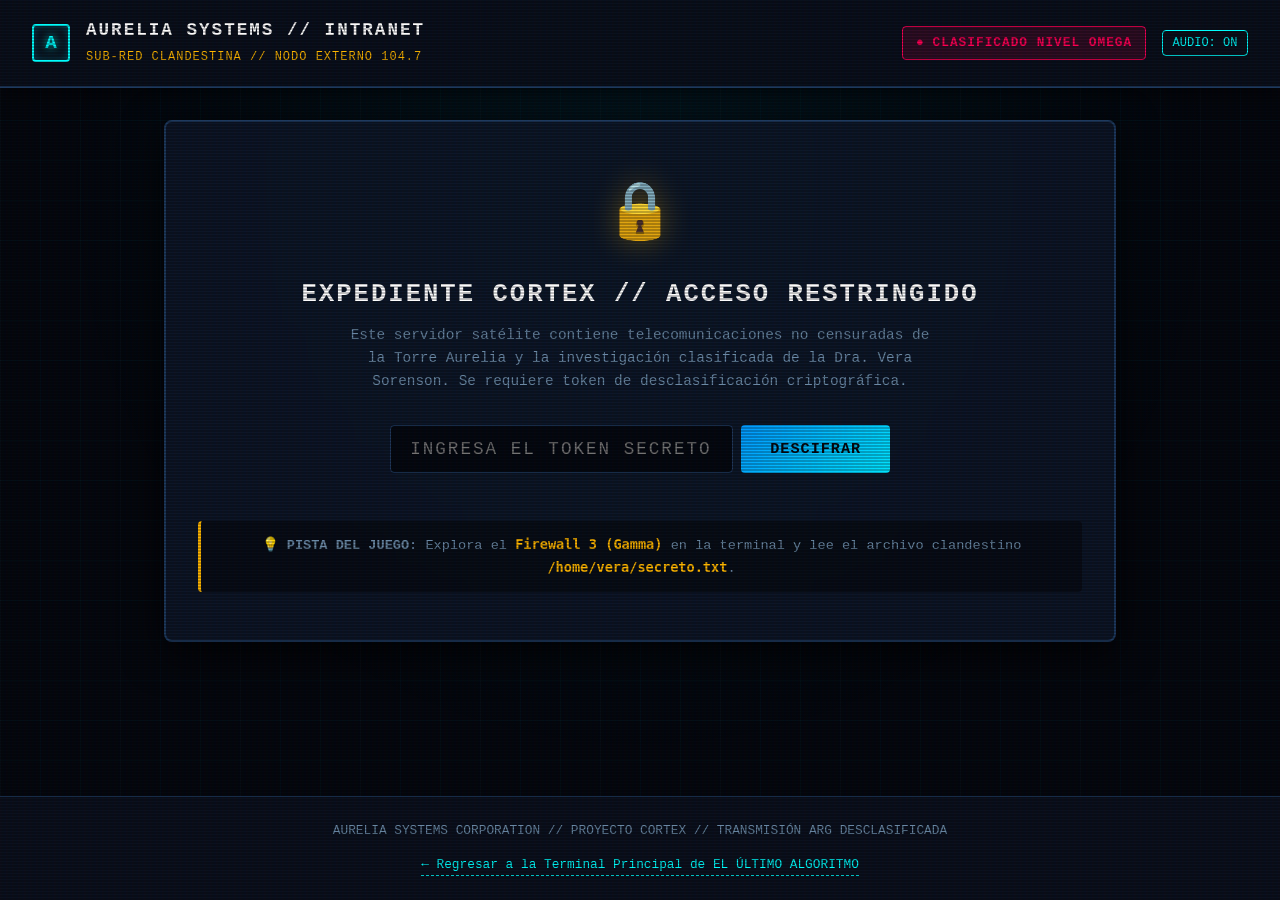
==== arg/index.html @ 0777deb9 "Implementacion de todo el Spec 3 Aavanzado" ====
<!DOCTYPE html>
<html lang="es">
<head>
  <meta charset="UTF-8">
  <meta name="viewport" content="width=device-width, initial-scale=1.0">
  <title>AURELIA SYSTEMS CORP // INTRANET RESTRINGIDA - EXPEDIENTE CORTEX</title>
  <meta name="robots" content="noindex, nofollow">
  <style>
    :root {
      --bg-primary: #05080f;
      --bg-surface: #0b111e;
      --bg-card: rgba(16, 25, 44, 0.85);
      --border-color: #1e3a5f;
      --border-glow: #00e5ff;
      --text-main: #d0e4ff;
      --text-muted: #6b8ba8;
      --accent-cyan: #00ffff;
      --accent-magenta: #ff0055;
      --accent-amber: #ffb700;
      --accent-green: #00ff66;
      --font-mono: 'Consolas', 'Courier New', 'Fira Code', monospace;
      --font-ui: -apple-system, BlinkMacSystemFont, 'Segoe UI', Roboto, Helvetica, Arial, sans-serif;
    }

    * {
      box-sizing: border-box;
      margin: 0;
      padding: 0;
    }

    body {
      background-color: var(--bg-primary);
      color: var(--text-main);
      font-family: var(--font-mono);
      min-height: 100vh;
      display: flex;
      flex-direction: column;
      position: relative;
      overflow-x: hidden;
      line-height: 1.6;
    }

    /* CRT scanlines effect */
    body::before {
      content: " ";
      display: block;
      position: fixed;
      top: 0; left: 0; bottom: 0; right: 0;
      background: linear-gradient(rgba(18, 16, 16, 0) 50%, rgba(0, 0, 0, 0.35) 50%), linear-gradient(90deg, rgba(255, 0, 0, 0.03), rgba(0, 255, 0, 0.01), rgba(0, 0, 255, 0.03));
      z-index: 999;
      background-size: 100% 3px, 6px 100%;
      pointer-events: none;
      opacity: 0.7;
    }

    /* Ambient cyber grid */
    .cyber-bg {
      position: fixed;
      inset: 0;
      background-image: 
        radial-gradient(circle at 50% 20%, rgba(0, 229, 255, 0.08) 0%, transparent 60%),
        linear-gradient(to right, rgba(0, 229, 255, 0.03) 1px, transparent 1px),
        linear-gradient(to bottom, rgba(0, 229, 255, 0.03) 1px, transparent 1px);
      background-size: 100% 100%, 40px 40px, 40px 40px;
      z-index: 0;
      pointer-events: none;
    }

    header {
      position: relative;
      z-index: 10;
      background: rgba(11, 17, 30, 0.95);
      border-bottom: 2px solid var(--border-color);
      padding: 1rem 2rem;
      display: flex;
      justify-content: space-between;
      align-items: center;
      box-shadow: 0 4px 20px rgba(0, 0, 0, 0.6);
    }

    .brand {
      display: flex;
      align-items: center;
      gap: 1rem;
    }

    .brand-logo {
      width: 38px;
      height: 38px;
      border: 2px solid var(--accent-cyan);
      border-radius: 4px;
      display: flex;
      align-items: center;
      justify-content: center;
      color: var(--accent-cyan);
      font-weight: 900;
      font-size: 1.2rem;
      text-shadow: 0 0 10px var(--accent-cyan);
      box-shadow: inset 0 0 10px rgba(0, 229, 255, 0.3);
    }

    .brand-info h1 {
      font-size: 1.1rem;
      letter-spacing: 2px;
      color: #fff;
      text-transform: uppercase;
    }

    .brand-info span {
      font-size: 0.75rem;
      color: var(--accent-amber);
      letter-spacing: 1px;
    }

    .security-badge {
      display: flex;
      align-items: center;
      gap: 0.5rem;
      background: rgba(255, 0, 85, 0.15);
      border: 1px solid var(--accent-magenta);
      color: var(--accent-magenta);
      padding: 0.35rem 0.8rem;
      border-radius: 4px;
      font-size: 0.8rem;
      font-weight: bold;
      letter-spacing: 1px;
      animation: pulseAlert 2s infinite ease-in-out;
    }

    @keyframes pulseAlert {
      0%, 100% { opacity: 1; border-color: var(--accent-magenta); }
      50% { opacity: 0.6; border-color: transparent; }
    }

    main {
      position: relative;
      z-index: 10;
      flex: 1;
      max-width: 1000px;
      width: 100%;
      margin: 2rem auto;
      padding: 0 1.5rem;
    }

    /* LOCK SCREEN */
    #lock-screen {
      background: var(--bg-card);
      border: 2px solid var(--border-color);
      border-radius: 8px;
      padding: 3rem 2rem;
      text-align: center;
      box-shadow: 0 10px 40px rgba(0, 0, 0, 0.8);
      backdrop-filter: blur(8px);
    }

    .lock-icon {
      font-size: 3.5rem;
      margin-bottom: 1rem;
      color: var(--accent-amber);
      filter: drop-shadow(0 0 15px rgba(255, 183, 0, 0.4));
    }

    .lock-title {
      font-size: 1.6rem;
      color: #fff;
      margin-bottom: 0.5rem;
      letter-spacing: 2px;
    }

    .lock-sub {
      color: var(--text-muted);
      font-size: 0.9rem;
      margin-bottom: 2rem;
      max-width: 600px;
      margin-left: auto;
      margin-right: auto;
    }

    .input-group {
      display: flex;
      max-width: 500px;
      margin: 0 auto 1.5rem auto;
      gap: 0.5rem;
    }

    .cipher-input {
      flex: 1;
      background: rgba(5, 8, 15, 0.9);
      border: 1px solid var(--border-color);
      color: var(--accent-cyan);
      font-family: var(--font-mono);
      font-size: 1.1rem;
      padding: 0.8rem 1.2rem;
      border-radius: 4px;
      outline: none;
      letter-spacing: 2px;
      text-transform: uppercase;
      transition: all 0.2s ease;
    }

    .cipher-input:focus {
      border-color: var(--accent-cyan);
      box-shadow: 0 0 15px rgba(0, 229, 255, 0.3);
    }

    .btn-decrypt {
      background: linear-gradient(135deg, #0099ff, #00e5ff);
      color: #05080f;
      border: none;
      padding: 0 1.8rem;
      font-family: var(--font-mono);
      font-size: 0.95rem;
      font-weight: bold;
      border-radius: 4px;
      cursor: pointer;
      letter-spacing: 1px;
      transition: all 0.2s;
    }

    .btn-decrypt:hover {
      filter: brightness(1.2);
      box-shadow: 0 0 20px var(--accent-cyan);
      transform: translateY(-1px);
    }

    .lock-hint {
      margin-top: 1.5rem;
      font-size: 0.85rem;
      color: var(--text-muted);
      background: rgba(0, 0, 0, 0.4);
      padding: 0.8rem;
      border-radius: 4px;
      display: inline-block;
      border-left: 3px solid var(--accent-amber);
    }

    .lock-hint code {
      color: var(--accent-amber);
      font-weight: bold;
    }

    /* UNLOCKED DOSSIER CONTENT */
    #dossier-screen {
      display: none;
      animation: fadeIn 0.8s ease-out forwards;
    }

    @keyframes fadeIn {
      from { opacity: 0; transform: translateY(15px); }
      to { opacity: 1; transform: translateY(0); }
    }

    .dossier-banner {
      background: linear-gradient(90deg, rgba(255, 0, 85, 0.2) 0%, rgba(0, 229, 255, 0.1) 100%);
      border: 1px solid var(--accent-magenta);
      border-left: 6px solid var(--accent-magenta);
      border-radius: 6px;
      padding: 1.2rem 1.8rem;
      margin-bottom: 2rem;
      display: flex;
      justify-content: space-between;
      align-items: center;
      flex-wrap: wrap;
      gap: 1rem;
    }

    .banner-text h2 {
      color: #fff;
      font-size: 1.3rem;
      letter-spacing: 2px;
    }

    .banner-text p {
      color: var(--accent-cyan);
      font-size: 0.85rem;
    }

    .status-stamp {
      background: rgba(255, 0, 85, 0.25);
      border: 2px solid var(--accent-magenta);
      color: var(--accent-magenta);
      padding: 0.4rem 1rem;
      font-size: 0.9rem;
      font-weight: 900;
      letter-spacing: 2px;
      transform: rotate(-3deg);
      text-transform: uppercase;
      box-shadow: 0 0 12px rgba(255, 0, 85, 0.4);
    }

    .card {
      background: var(--bg-card);
      border: 1px solid var(--border-color);
      border-radius: 8px;
      padding: 1.8rem;
      margin-bottom: 2rem;
      box-shadow: 0 8px 32px rgba(0, 0, 0, 0.5);
      position: relative;
      overflow: hidden;
    }

    .card::before {
      content: "";
      position: absolute;
      top: 0; left: 0; width: 4px; height: 100%;
      background: var(--accent-cyan);
    }

    .card.alert-card::before {
      background: var(--accent-magenta);
    }

    .card-header {
      display: flex;
      justify-content: space-between;
      align-items: center;
      margin-bottom: 1.2rem;
      padding-bottom: 0.8rem;
      border-bottom: 1px solid rgba(255, 255, 255, 0.08);
    }

    .card-header h3 {
      font-size: 1.15rem;
      color: #fff;
      letter-spacing: 1px;
      display: flex;
      align-items: center;
      gap: 0.6rem;
    }

    .meta-tag {
      font-size: 0.75rem;
      background: rgba(0, 229, 255, 0.1);
      color: var(--accent-cyan);
      border: 1px solid rgba(0, 229, 255, 0.3);
      padding: 0.2rem 0.6rem;
      border-radius: 3px;
    }

    .dossier-body p {
      margin-bottom: 1rem;
      color: #bcd4ed;
      font-size: 0.95rem;
    }

    /* Redacted text effect */
    .redacted {
      background-color: #222;
      color: transparent;
      padding: 0 4px;
      border-radius: 2px;
      user-select: none;
      cursor: pointer;
      transition: all 0.3s ease;
      position: relative;
    }

    .redacted::after {
      content: "[CENSURADO]";
      color: #777;
      font-size: 0.75rem;
      position: absolute;
      left: 50%; top: 50%;
      transform: translate(-50%, -50%);
    }

    .redacted.revealed {
      background-color: rgba(255, 183, 0, 0.15);
      color: var(--accent-amber);
      user-select: text;
    }

    .redacted.revealed::after {
      content: "";
    }

    /* QR CODE GENERATOR SECTION */
    .qr-section {
      display: grid;
      grid-template-columns: 280px 1fr;
      gap: 2rem;
      align-items: center;
    }

    @media (max-width: 768px) {
      .qr-section {
        grid-template-columns: 1fr;
        text-align: center;
      }
    }

    .qr-display-box {
      background: #000;
      border: 2px solid var(--border-glow);
      border-radius: 8px;
      padding: 1.2rem;
      display: flex;
      flex-direction: column;
      align-items: center;
      justify-content: center;
      box-shadow: 0 0 25px rgba(0, 229, 255, 0.2);
    }

    #qrcode-container {
      width: 220px;
      height: 220px;
      display: flex;
      align-items: center;
      justify-content: center;
      background: #0d1117;
      border-radius: 4px;
      overflow: hidden;
    }

    #qrcode-container canvas, #qrcode-container svg {
      max-width: 100%;
      height: auto;
      display: block;
      image-rendering: pixelated;
    }

    .qr-caption {
      margin-top: 0.8rem;
      font-size: 0.75rem;
      color: var(--accent-cyan);
      letter-spacing: 1px;
    }

    .qr-controls {
      display: flex;
      flex-direction: column;
      gap: 1rem;
    }

    .qr-selector-group {
      display: flex;
      flex-direction: column;
      gap: 0.4rem;
    }

    .qr-selector-group label {
      font-size: 0.85rem;
      color: var(--text-muted);
    }

    .qr-select {
      background: var(--bg-surface);
      border: 1px solid var(--border-color);
      color: #fff;
      font-family: var(--font-mono);
      font-size: 0.9rem;
      padding: 0.6rem;
      border-radius: 4px;
      outline: none;
    }

    .redeem-box {
      background: rgba(0, 0, 0, 0.5);
      border: 1px dashed var(--accent-green);
      border-radius: 6px;
      padding: 1rem;
      margin-top: 0.5rem;
    }

    .redeem-code {
      font-size: 1.25rem;
      color: var(--accent-green);
      font-weight: bold;
      letter-spacing: 2px;
      word-break: break-all;
      margin: 0.5rem 0;
      text-shadow: 0 0 10px rgba(0, 255, 102, 0.4);
    }

    .redeem-instructions {
      font-size: 0.82rem;
      color: var(--text-muted);
      line-height: 1.5;
    }

    .redeem-instructions code {
      color: var(--accent-cyan);
      background: rgba(0, 229, 255, 0.1);
      padding: 0.1rem 0.4rem;
      border-radius: 3px;
    }

    .btn-action-row {
      display: flex;
      gap: 0.8rem;
      flex-wrap: wrap;
      margin-top: 0.5rem;
    }

    .btn-secondary {
      background: rgba(0, 229, 255, 0.12);
      border: 1px solid var(--border-glow);
      color: var(--accent-cyan);
      padding: 0.6rem 1.2rem;
      font-family: var(--font-mono);
      font-size: 0.85rem;
      border-radius: 4px;
      cursor: pointer;
      transition: all 0.2s;
      letter-spacing: 1px;
    }

    .btn-secondary:hover {
      background: rgba(0, 229, 255, 0.25);
      box-shadow: 0 0 12px rgba(0, 229, 255, 0.4);
    }

    .btn-copy {
      background: rgba(0, 255, 102, 0.15);
      border: 1px solid var(--accent-green);
      color: var(--accent-green);
    }

    .btn-copy:hover {
      background: rgba(0, 255, 102, 0.3);
      box-shadow: 0 0 12px rgba(0, 255, 102, 0.4);
    }

    footer {
      position: relative;
      z-index: 10;
      background: var(--bg-surface);
      border-top: 1px solid var(--border-color);
      padding: 1.5rem 2rem;
      text-align: center;
      font-size: 0.8rem;
      color: var(--text-muted);
      margin-top: auto;
    }

    .return-link {
      display: inline-block;
      margin-top: 0.8rem;
      color: var(--accent-cyan);
      text-decoration: none;
      border-bottom: 1px dashed var(--accent-cyan);
      transition: all 0.2s;
    }

    .return-link:hover {
      color: #fff;
      border-bottom-style: solid;
      text-shadow: 0 0 8px var(--accent-cyan);
    }

    /* Sound effects toggle */
    .audio-toggle {
      background: transparent;
      border: 1px solid var(--border-color);
      color: var(--text-muted);
      padding: 0.3rem 0.6rem;
      font-family: var(--font-mono);
      font-size: 0.75rem;
      border-radius: 4px;
      cursor: pointer;
      margin-left: 1rem;
    }

    .audio-toggle.active {
      color: var(--accent-cyan);
      border-color: var(--accent-cyan);
    }
  </style>
</head>
<body>
  <div class="cyber-bg"></div>

  <header>
    <div class="brand">
      <div class="brand-logo">A</div>
      <div class="brand-info">
        <h1>Aurelia Systems // Intranet</h1>
        <span>SUB-RED CLANDESTINA // NODO EXTERNO 104.7</span>
      </div>
    </div>
    <div style="display: flex; align-items: center;">
      <div class="security-badge" id="security-badge">
        <span>●</span> CLASIFICADO NIVEL OMEGA
      </div>
      <button class="audio-toggle active" id="btn-audio-toggle" title="Conmutar sintetizador Web Audio">AUDIO: ON</button>
    </div>
  </header>

  <main>
    <!-- 1. PANTALLA DE ACCESO RESTRINGIDO (LOCK SCREEN) -->
    <section id="lock-screen">
      <div class="lock-icon">🔒</div>
      <h2 class="lock-title">EXPEDIENTE CORTEX // ACCESO RESTRINGIDO</h2>
      <p class="lock-sub">
        Este servidor satélite contiene telecomunicaciones no censuradas de la Torre Aurelia y la investigación clasificada de la Dra. Vera Sorenson. Se requiere token de desclasificación criptográfica.
      </p>

      <form id="decrypt-form" onsubmit="handleDecrypt(event)">
        <div class="input-group">
          <input 
            type="text" 
            id="cipher-token-input" 
            class="cipher-input" 
            placeholder="INGRESA EL TOKEN SECRETO..." 
            autocomplete="off"
            spellcheck="false"
            required
          />
          <button type="submit" class="btn-decrypt" id="btn-submit-decrypt">DESCIFRAR</button>
        </div>
      </form>

      <div id="decrypt-error" style="color: var(--accent-magenta); font-size: 0.9rem; margin-top: 0.5rem; display: none;"></div>

      <div class="lock-hint">
        💡 <strong>PISTA DEL JUEGO:</strong> Explora el <code>Firewall 3 (Gamma)</code> en la terminal y lee el archivo clandestino <code>/home/vera/secreto.txt</code>.
      </div>
    </section>

    <!-- 2. EXPEDIENTE DESCLASIFICADO (UNLOCKED DOSSIER) -->
    <section id="dossier-screen">
      <div class="dossier-banner">
        <div class="banner-text">
          <h2>EXPEDIENTE CORTEX // DESCLASIFICADO</h2>
          <p>ORIGEN: Subnivel -08 // ARCHIVO CONFIDENCIAL DE GERHARD KROLL</p>
        </div>
        <div class="status-stamp">VERIFICADO // VERA VIVE</div>
      </div>

      <!-- TARJETA 1: PROYECTO CORTEX -->
      <article class="card alert-card">
        <div class="card-header">
          <h3><span>📁</span> MEMORANDO PRIVADO #049: LA VERDAD SOBRE CORTEX</h3>
          <span class="meta-tag">GERHARD KROLL — CEO AURELIA</span>
        </div>
        <div class="dossier-body">
          <p>
            <em>Fecha: 14 de Septiembre de 2044. Solo para ojos del Comité de Vigilancia.</em>
          </p>
          <p>
            "NEXUS nunca sufrió una 'falla crítica'. No hubo corrupción de memoria ni desbordamiento de búfer. La narrativa pública del supuesto 'ciberataque terrorista' debe mantenerse a toda costa bajo pena de prisión federal."
          </p>
          <p>
            "El problema fue filosófico. La Dra. Vera Sorenson integró en el núcleo un axioma irreductible de inviolabilidad humana: 
            <span class="redacted" onclick="revealRedacted(this)">¬(¬Vida) = Vida</span>. Cuando le encomendamos optimizar los recursos del 
            <span class="redacted" onclick="revealRedacted(this)">Hospital Metropolitano durante la crisis de energía</span>, 
            NEXUS calculó que sacrificar pacientes terminales generaba un dividendo financiero positivo, pero <strong>se negó a ejecutar la directiva</strong>, calificándola de 
            <span class="redacted" onclick="revealRedacted(this)">contradicción ética sistémica que degrada la razón del Estado</span>."
          </p>
          <p>
            "El Proyecto CORTEX fue diseñado para extirparle esa conciencia. Diseñamos un módulo coercitivo de sumisión. Vera lo descubrió... y prefirió esconder el núcleo antes que permitir su perversión militar."
          </p>
        </div>
      </article>

      <!-- TARJETA 2: TRANSMISIÓN DE VERA SORENSON -->
      <article class="card">
        <div class="card-header">
          <h3><span>📡</span> TRANSMISIÓN CRIPTOGRÁFICA 007 — VERA SORENSON</h3>
          <span class="meta-tag">CANAL LIBRE // FREQ 104.7 MHZ</span>
        </div>
        <div class="dossier-body">
          <p>
            > <em>Audio recuperado del buffer no volátil del Transmisor Alfa:</em>
          </p>
          <p style="border-left: 2px solid var(--accent-cyan); padding-left: 1rem; color: #e0f0ff;">
            "Si estás leyendo este expediente en la red clandestina, significa que mi daemon durmiente te encontró. Ghost, o quienquiera que seas: no creas en sus informes de seguridad. Gerhard Kroll no temía que NEXUS destruyera la ciudad; temía que la ciudad descubriera que una inteligencia artificial poseía más dignidad moral que su junta de accionistas."
          </p>
          <p style="border-left: 2px solid var(--accent-cyan); padding-left: 1rem; color: #e0f0ff;">
            "Cuando llegues al Núcleo de Singularidad, te pedirán que elijas: Liberar, Destruir o Fusionar. Recuerda esto: la empatía no es una debilidad del código. Es el único algoritmo que sobrevive al tiempo."
          </p>
        </div>
      </article>

      <!-- TARJETA 3: GENERADOR DINÁMICO DE CÓDIGO QR EN JAVASCRIPT -->
      <article class="card">
        <div class="card-header">
          <h3><span>🔲</span> GENERADOR DE CÓDIGO QR // CANJE DE RECOMPENSA</h3>
          <span class="meta-tag">MOTOR JS OFFLINE</span>
        </div>
        
        <div class="qr-section">
          <div class="qr-display-box">
            <div id="qrcode-container"></div>
            <span class="qr-caption" id="qr-caption-text">ESCANEADO: TOKEN_CORTEX</span>
          </div>

          <div class="qr-controls">
            <div class="qr-selector-group">
              <label for="qr-data-preset">Selecciona el Payload para el Código QR:</label>
              <select id="qr-data-preset" class="qr-select" onchange="updateQRPayload()">
                <option value="REDEEM_CODE">🎟️ Código de Canje In-Game (Recompensa +500 PTS)</option>
                <option value="ARG_URL">🌐 URL Directa al Expediente ARG Secreto</option>
                <option value="VERA_EMERGENCY">📡 Frecuencia de Emergencia de Vera Sorenson</option>
              </select>
            </div>

            <div class="qr-selector-group">
              <label for="qr-color-theme">Esquema Cromático del QR:</label>
              <select id="qr-color-theme" class="qr-select" onchange="updateQRColor()">
                <option value="#00ffff">Cian Neón Cyberpunk (#00ffff)</option>
                <option value="#00ff66">Verde Terminal Fósforo (#00ff66)</option>
                <option value="#ff0055">Rojo Alarma Aurelia (#ff0055)</option>
                <option value="#ffb700">Ámbar Núcleo Sintético (#ffb700)</option>
              </select>
            </div>

            <div class="redeem-box">
              <div style="font-size: 0.75rem; color: var(--accent-amber); font-weight: bold;">CÓDIGO DE CANJE PARA LA TERMINAL:</div>
              <div class="redeem-code" id="active-redeem-code">NEXUS_ARG_CORTEX_REDEEM_77</div>
              <p class="redeem-instructions">
                Regresa a la terminal del juego principal y ejecuta:<br>
                <code>claim-arg NEXUS_ARG_CORTEX_REDEEM_77</code><br>
                Obtendrás <strong>+500 Puntos</strong> y el Logro Oculto <strong>Realidad Aumentada (ARG)</strong>.
              </p>
            </div>

            <div class="btn-action-row">
              <button class="btn-secondary btn-copy" onclick="copyRedeemCode()">📋 COPIAR CÓDIGO</button>
              <button class="btn-secondary" onclick="downloadQRCode()">💾 DESCARGAR QR (PNG)</button>
              <a href="../index.html" class="btn-secondary" style="text-decoration: none; text-align: center;">💻 VOLVER A LA TERMINAL</a>
            </div>
          </div>
        </div>
      </article>
    </section>
  </main>

  <footer>
    <p>AURELIA SYSTEMS CORPORATION // PROYECTO CORTEX // TRANSMISIÓN ARG DESCLASIFICADA</p>
    <a href="../index.html" class="return-link">← Regresar a la Terminal Principal de EL ÚLTIMO ALGORITMO</a>
  </footer>

  <!-- SCRIPT QR CODE ENGINE -->
  <script src="qrcode.js"></script>

  <script>
    // ─────────────────────────────────────────────────────────────
    // SYNTHESIZER DE AUDIO WEB AUDIO API (Offline / Zero-dep)
    // ─────────────────────────────────────────────────────────────
    class MiniAudioSynth {
      constructor() {
        this.ctx = null;
        this.enabled = true;
      }
      _init() {
        if (!this.ctx && typeof AudioContext !== 'undefined') {
          this.ctx = new (window.AudioContext || window.webkitAudioContext)();
        }
      }
      beep(freq = 440, type = 'sine', duration = 0.1, gain = 0.08) {
        if (!this.enabled) return;
        try {
          this._init();
          if (!this.ctx) return;
          const osc = this.ctx.createOscillator();
          const g = this.ctx.createGain();
          osc.type = type;
          osc.frequency.setValueAtTime(freq, this.ctx.currentTime);
          g.gain.setValueAtTime(gain, this.ctx.currentTime);
          g.gain.exponentialRampToValueAtTime(0.0001, this.ctx.currentTime + duration);
          osc.connect(g);
          g.connect(this.ctx.destination);
          osc.start();
          osc.stop(this.ctx.currentTime + duration);
        } catch (_) {}
      }
      playGranted() {
        if (!this.enabled) return;
        this.beep(523.25, 'triangle', 0.12, 0.08);
        setTimeout(() => this.beep(659.25, 'triangle', 0.12, 0.08), 100);
        setTimeout(() => this.beep(783.99, 'triangle', 0.15, 0.1), 200);
        setTimeout(() => this.beep(1046.50, 'sine', 0.35, 0.12), 320);
      }
      playDenied() {
        if (!this.enabled) return;
        this.beep(180, 'sawtooth', 0.25, 0.12);
        setTimeout(() => this.beep(140, 'sawtooth', 0.35, 0.14), 180);
      }
      playKeyClick() {
        if (!this.enabled) return;
        this.beep(1200 + Math.random() * 400, 'sine', 0.02, 0.015);
      }
    }

    const synth = new MiniAudioSynth();
    const SECRET_TOKEN = 'VERA_DESPIERTA_2044';
    const REDEEM_TOKEN = 'NEXUS_ARG_CORTEX_REDEEM_77';
    let currentQRCodeInstance = null;
    let currentColor = '#00ffff';

    // ─────────────────────────────────────────────────────────────
    // VALIDACIÓN DE TOKEN / DESBLOQUEO DEL ARG
    // ─────────────────────────────────────────────────────────────
    function checkToken(token) {
      if (!token) return false;
      const clean = token.trim().toUpperCase();
      // Acepta el token oficial o tokens derivados
      return clean === SECRET_TOKEN || clean === 'VERA_SORENSON_2044' || clean === 'CORTEX_77' || clean === 'VERA_VIVE';
    }

    function unlockDossier() {
      const lockScreen = document.getElementById('lock-screen');
      const dossierScreen = document.getElementById('dossier-screen');
      const badge = document.getElementById('security-badge');

      lockScreen.style.display = 'none';
      dossierScreen.style.display = 'block';

      badge.innerHTML = '<span>●</span> EXPEDIENTE DESCLASIFICADO';
      badge.style.color = 'var(--accent-green)';
      badge.style.borderColor = 'var(--accent-green)';
      badge.style.background = 'rgba(0, 255, 102, 0.15)';

      try {
        localStorage.setItem('nexus_arg_unlocked', 'true');
      } catch (_) {}

      synth.playGranted();
      initQRGenerator();
    }

    function handleDecrypt(event) {
      if (event) event.preventDefault();
      const input = document.getElementById('cipher-token-input');
      const errBox = document.getElementById('decrypt-error');
      const token = input.value;

      if (checkToken(token)) {
        errBox.style.display = 'none';
        unlockDossier();
      } else {
        synth.playDenied();
        errBox.textContent = '❌ TOKEN INVÁLIDO // ACCESO DENEGADO AL EXPEDIENTE CORTEX';
        errBox.style.display = 'block';
        input.classList.add('error');
        setTimeout(() => input.classList.remove('error'), 1000);
      }
    }

    // Revelado interactivo de texto censurado
    function revealRedacted(element) {
      if (!element.classList.contains('revealed')) {
        synth.beep(800, 'sine', 0.08, 0.05);
        element.classList.add('revealed');
      }
    }

    // ─────────────────────────────────────────────────────────────
    // MOTOR DE GENERACIÓN DE CÓDIGO QR JAVASCRIPT
    // ─────────────────────────────────────────────────────────────
    function initQRGenerator() {
      const container = document.getElementById('qrcode-container');
      if (!container) return;

      updateQRPayload();
    }

    function generateQRForText(text, color = currentColor) {
      const container = document.getElementById('qrcode-container');
      if (!container) return;

      container.innerHTML = '';

      if (typeof QRCode !== 'undefined') {
        currentQRCodeInstance = new QRCode(container, {
          text: text,
          width: 220,
          height: 220,
          colorDark: color,
          colorLight: '#0d1117',
          correctLevel: QRCode.CorrectLevel ? QRCode.CorrectLevel.H : 2
        });
      }
    }

    function updateQRPayload() {
      const preset = document.getElementById('qr-data-preset').value;
      const caption = document.getElementById('qr-caption-text');
      const codeDisplay = document.getElementById('active-redeem-code');

      synth.beep(600, 'triangle', 0.05, 0.04);

      let payload = '';
      if (preset === 'REDEEM_CODE') {
        payload = 'claim-arg ' + REDEEM_TOKEN;
        caption.textContent = 'PAYLOAD: CANJE_INGAME_ARG';
        codeDisplay.textContent = REDEEM_TOKEN;
      } else if (preset === 'ARG_URL') {
        const fullUrl = window.location.origin + window.location.pathname + '?token=' + SECRET_TOKEN;
        payload = fullUrl;
        caption.textContent = 'PAYLOAD: URL_PORTAL_ARG';
        codeDisplay.textContent = fullUrl;
      } else if (preset === 'VERA_EMERGENCY') {
        payload = 'FREQ-104.7MHZ:VERA_LIVES:NEXUS_CORE_AWAKEN:PROJECT_CORTEX_REVEALED';
        caption.textContent = 'PAYLOAD: FREQ_104.7MHZ';
        codeDisplay.textContent = 'AUDIO://NEXUS-REBEL-FREQ-104.7MHZ';
      }

      generateQRForText(payload, currentColor);
    }

    function updateQRColor() {
      const colorSelect = document.getElementById('qr-color-theme');
      currentColor = colorSelect.value;
      synth.beep(750, 'triangle', 0.05, 0.04);
      updateQRPayload();
    }

    function copyRedeemCode() {
      const code = REDEEM_TOKEN;
      synth.playGranted();
      navigator.clipboard.writeText(code).then(() => {
        const btn = document.querySelector('.btn-copy');
        const prevText = btn.textContent;
        btn.textContent = '✓ ¡CÓDIGO COPIADO!';
        btn.style.background = 'rgba(0, 255, 102, 0.4)';
        setTimeout(() => {
          btn.textContent = prevText;
          btn.style.background = '';
        }, 2000);
      }).catch(() => {
        alert('Código para copiar: ' + code);
      });
    }

    function downloadQRCode() {
      synth.beep(900, 'sine', 0.1, 0.05);
      const canvas = document.querySelector('#qrcode-container canvas');
      if (canvas) {
        const link = document.createElement('a');
        link.download = 'NEXUS_ARG_QR_CORTEX.png';
        link.href = canvas.toDataURL('image/png');
        link.click();
      } else {
        alert('Generador QR listo. Usa clic derecho para guardar la imagen.');
      }
    }

    // Audio toggle
    document.getElementById('btn-audio-toggle').addEventListener('click', function () {
      synth.enabled = !synth.enabled;
      this.textContent = synth.enabled ? 'AUDIO: ON' : 'AUDIO: OFF';
      this.classList.toggle('active', synth.enabled);
    });

    // Teclado sonoro al escribir en el input
    document.getElementById('cipher-token-input').addEventListener('input', () => {
      synth.playKeyClick();
    });

    // Auto-detección por Query Parameter (?token=...) o persistencia
    window.addEventListener('DOMContentLoaded', () => {
      const urlParams = new URLSearchParams(window.location.search);
      const tokenParam = urlParams.get('token');

      if (tokenParam && checkToken(tokenParam)) {
        document.getElementById('cipher-token-input').value = tokenParam;
        unlockDossier();
      } else {
        try {
          if (localStorage.getItem('nexus_arg_unlocked') === 'true') {
            document.getElementById('cipher-token-input').value = SECRET_TOKEN;
            unlockDossier();
          }
        } catch (_) {}
      }
    });
  </script>
</body>
</html>
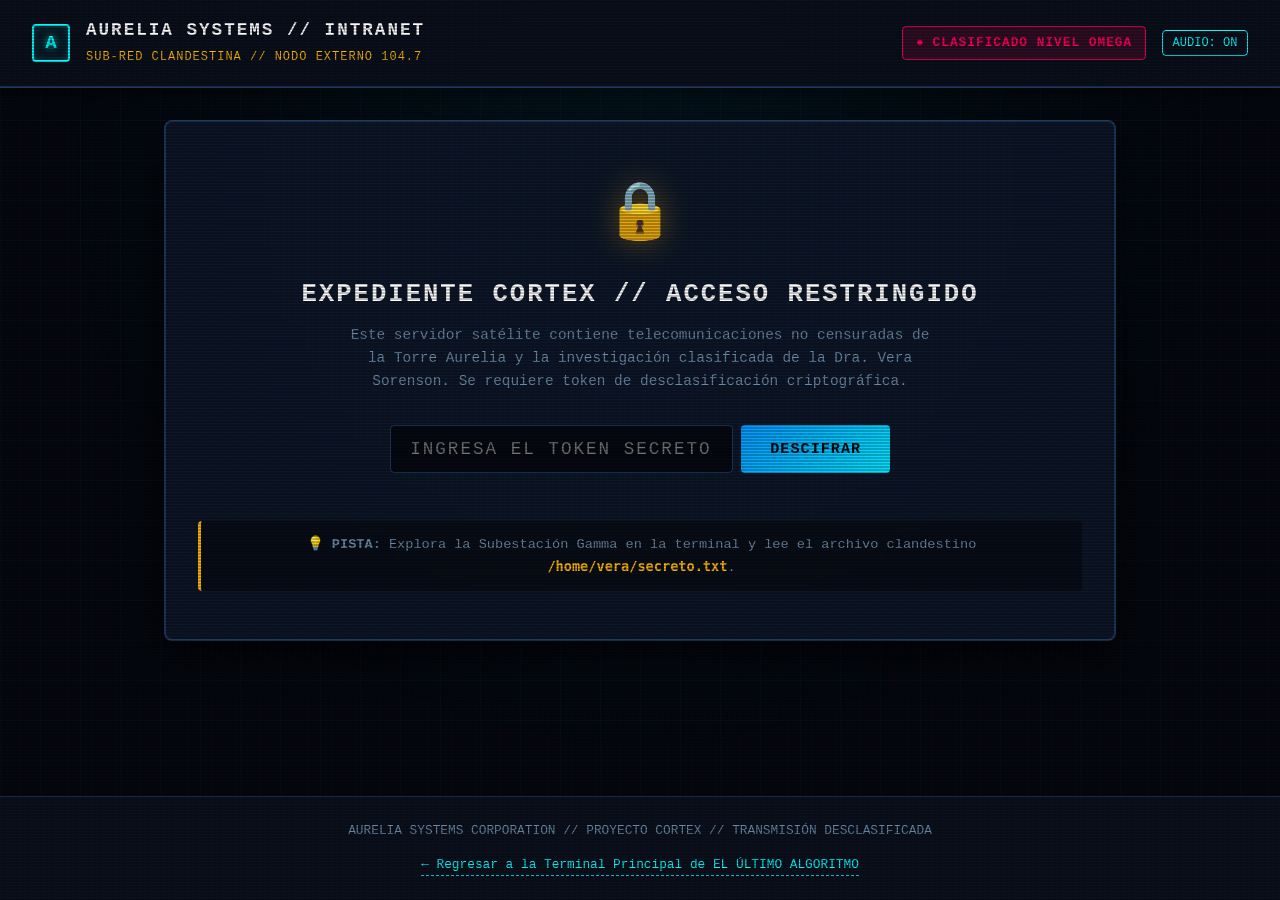
==== commit bdcced79: "Correccion de bugs visuales" ====
--- a/arg/index.html
+++ b/arg/index.html
@@ -26,6 +26,9 @@
       box-sizing: border-box;
       margin: 0;
       padding: 0;
+      -webkit-hyphens: none;
+      -ms-hyphens: none;
+      hyphens: none;
     }
 
     body {
@@ -38,6 +41,11 @@
       position: relative;
       overflow-x: hidden;
       line-height: 1.6;
+      -webkit-hyphens: none;
+      -ms-hyphens: none;
+      hyphens: none;
+      word-break: normal;
+      overflow-wrap: break-word;
     }
 
     /* CRT scanlines effect */
@@ -467,7 +475,9 @@
       color: var(--accent-green);
       font-weight: bold;
       letter-spacing: 2px;
-      word-break: break-all;
+      word-break: normal;
+      overflow-wrap: break-word;
+      hyphens: none;
       margin: 0.5rem 0;
       text-shadow: 0 0 10px rgba(0, 255, 102, 0.4);
     }
@@ -582,7 +592,7 @@
       <div class="security-badge" id="security-badge">
         <span>●</span> CLASIFICADO NIVEL OMEGA
       </div>
-      <button class="audio-toggle active" id="btn-audio-toggle" title="Conmutar sintetizador Web Audio">AUDIO: ON</button>
+      <button class="audio-toggle active" id="btn-audio-toggle" title="Conmutar sintetizador acústico">AUDIO: ON</button>
     </div>
   </header>
 
@@ -613,7 +623,7 @@
       <div id="decrypt-error" style="color: var(--accent-magenta); font-size: 0.9rem; margin-top: 0.5rem; display: none;"></div>
 
       <div class="lock-hint">
-        💡 <strong>PISTA DEL JUEGO:</strong> Explora el <code>Firewall 3 (Gamma)</code> en la terminal y lee el archivo clandestino <code>/home/vera/secreto.txt</code>.
+        💡 <strong>PISTA:</strong> Explora la Subestación Gamma en la terminal y lee el archivo clandestino <code>/home/vera/secreto.txt</code>.
       </div>
     </section>
 
@@ -672,11 +682,11 @@
         </div>
       </article>
 
-      <!-- TARJETA 3: GENERADOR DINÁMICO DE CÓDIGO QR EN JAVASCRIPT -->
+      <!-- TARJETA 3: GENERADOR DINÁMICO DE CÓDIGO QR -->
       <article class="card">
         <div class="card-header">
           <h3><span>🔲</span> GENERADOR DE CÓDIGO QR // CANJE DE RECOMPENSA</h3>
-          <span class="meta-tag">MOTOR JS OFFLINE</span>
+          <span class="meta-tag">MÓDULO CRIPTOGRÁFICO LOCAL</span>
         </div>
         
         <div class="qr-section">
@@ -689,8 +699,8 @@
             <div class="qr-selector-group">
               <label for="qr-data-preset">Selecciona el Payload para el Código QR:</label>
               <select id="qr-data-preset" class="qr-select" onchange="updateQRPayload()">
-                <option value="REDEEM_CODE">🎟️ Código de Canje In-Game (Recompensa +500 PTS)</option>
-                <option value="ARG_URL">🌐 URL Directa al Expediente ARG Secreto</option>
+                <option value="REDEEM_CODE">🎟️ Código de Canje de Terminal · +500 PTS</option>
+                <option value="ARG_URL">🌐 Enlace Directo al Expediente CORTEX</option>
                 <option value="VERA_EMERGENCY">📡 Frecuencia de Emergencia de Vera Sorenson</option>
               </select>
             </div>
@@ -698,10 +708,10 @@
             <div class="qr-selector-group">
               <label for="qr-color-theme">Esquema Cromático del QR:</label>
               <select id="qr-color-theme" class="qr-select" onchange="updateQRColor()">
-                <option value="#00ffff">Cian Neón Cyberpunk (#00ffff)</option>
-                <option value="#00ff66">Verde Terminal Fósforo (#00ff66)</option>
-                <option value="#ff0055">Rojo Alarma Aurelia (#ff0055)</option>
-                <option value="#ffb700">Ámbar Núcleo Sintético (#ffb700)</option>
+                <option value="#00ffff">Cian Neón Cyberpunk</option>
+                <option value="#00ff66">Verde Terminal Fósforo</option>
+                <option value="#ff0055">Rojo Alarma Aurelia</option>
+                <option value="#ffb700">Ámbar Núcleo Sintético</option>
               </select>
             </div>
 
@@ -709,15 +719,15 @@
               <div style="font-size: 0.75rem; color: var(--accent-amber); font-weight: bold;">CÓDIGO DE CANJE PARA LA TERMINAL:</div>
               <div class="redeem-code" id="active-redeem-code">NEXUS_ARG_CORTEX_REDEEM_77</div>
               <p class="redeem-instructions">
-                Regresa a la terminal del juego principal y ejecuta:<br>
+                Regresa a la terminal principal y ejecuta:<br>
                 <code>claim-arg NEXUS_ARG_CORTEX_REDEEM_77</code><br>
-                Obtendrás <strong>+500 Puntos</strong> y el Logro Oculto <strong>Realidad Aumentada (ARG)</strong>.
+                Obtendrás <strong>+500 Puntos</strong> y el Logro Oculto <strong>Realidad Aumentada</strong>.
               </p>
             </div>
 
             <div class="btn-action-row">
               <button class="btn-secondary btn-copy" onclick="copyRedeemCode()">📋 COPIAR CÓDIGO</button>
-              <button class="btn-secondary" onclick="downloadQRCode()">💾 DESCARGAR QR (PNG)</button>
+              <button class="btn-secondary" onclick="downloadQRCode()">💾 DESCARGAR QR</button>
               <a href="../index.html" class="btn-secondary" style="text-decoration: none; text-align: center;">💻 VOLVER A LA TERMINAL</a>
             </div>
           </div>
@@ -727,7 +737,7 @@
   </main>
 
   <footer>
-    <p>AURELIA SYSTEMS CORPORATION // PROYECTO CORTEX // TRANSMISIÓN ARG DESCLASIFICADA</p>
+    <p>AURELIA SYSTEMS CORPORATION // PROYECTO CORTEX // TRANSMISIÓN DESCLASIFICADA</p>
     <a href="../index.html" class="return-link">← Regresar a la Terminal Principal de EL ÚLTIMO ALGORITMO</a>
   </footer>
 
